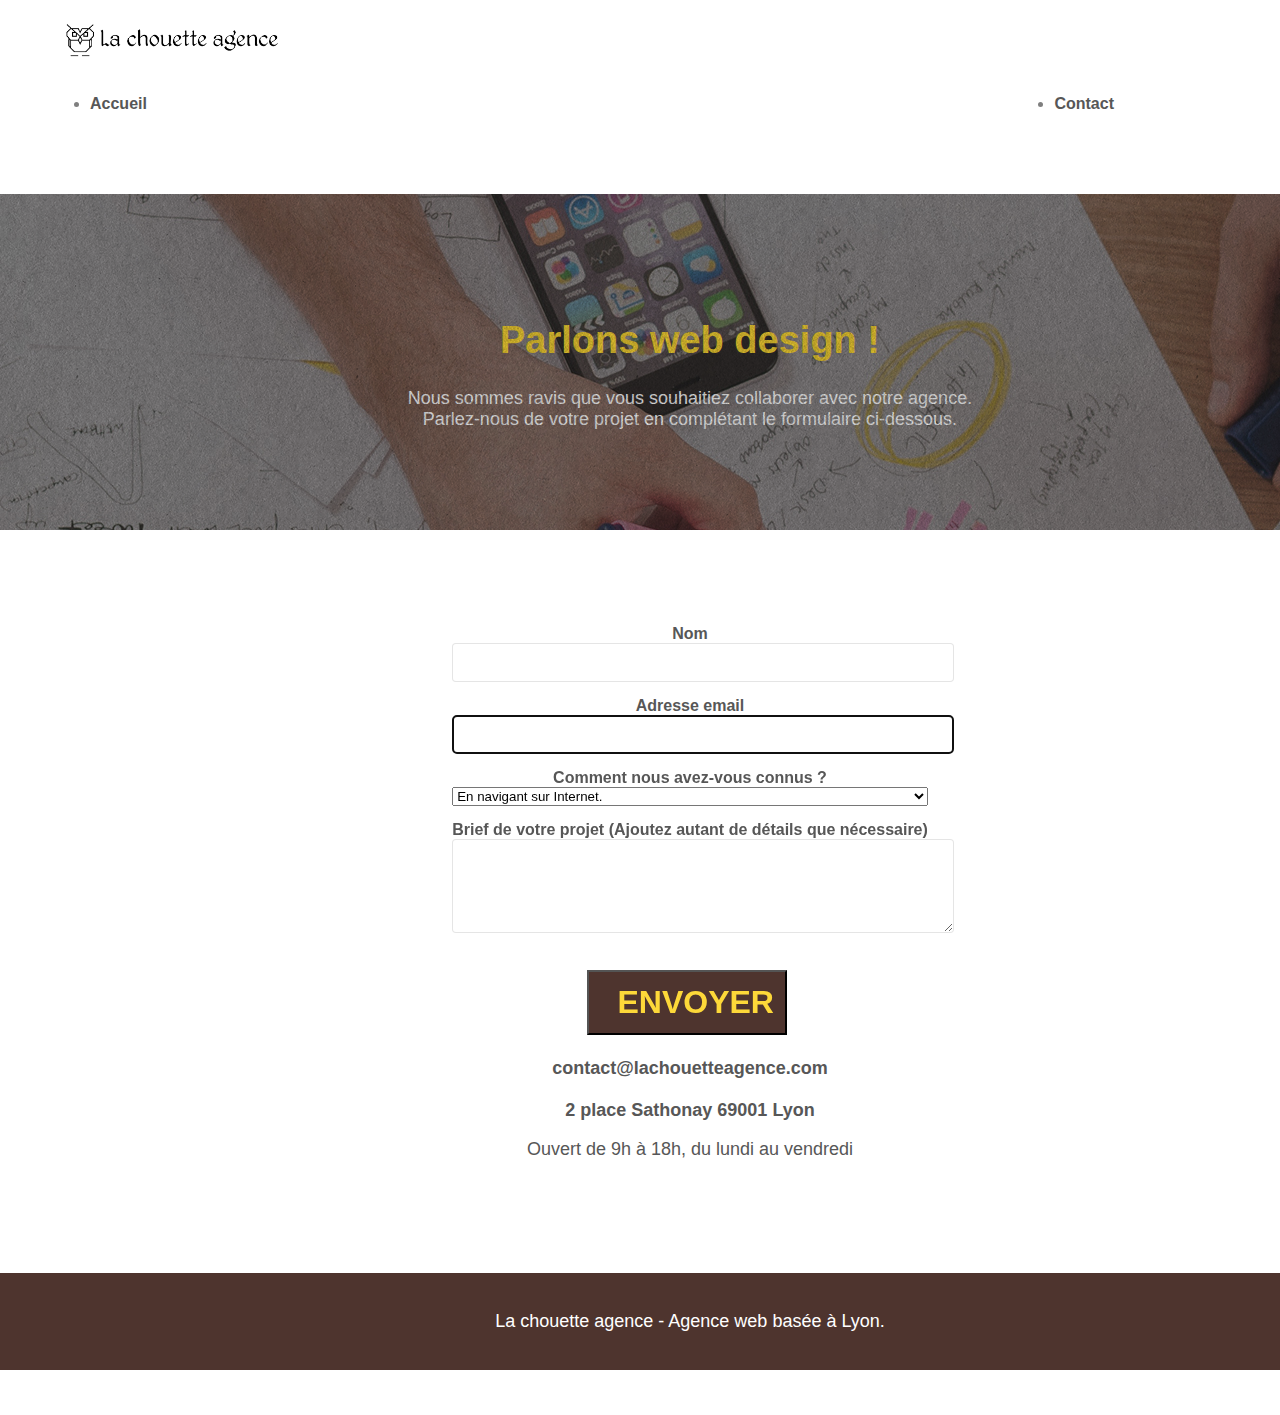
==== page2.html @ 25c3f801 "modif d'une photo chouette pour mon h1, ajusté l'icon menu, revoir la police d'écriture" ====
<!doctype html>
<html lang="fr">

<head>
	<meta charset="utf-8">
	<!-- <meta name="keywords" content=""> delet balise meta description -->
	<meta name="description"
		content="Contactez l'entreprise de webdesign, la chouette agence située à Lyon en remplissant le formulaire ci-dessous.">
	<meta name="viewport" content="width=device-width, initial-scale=1.0, viewport-fit=cover">
	<link rel="shortcut icon" type="image/png" href="favicon.jpg">
	<link rel="shortcut icon" type="image/png" href="favicon.jpg">

	<link rel="stylesheet" type="text/css" href="./css/bootstrap.min.css">
	<link rel="stylesheet" type="text/css" href="style.css">
	<link rel="stylesheet" type="text/css" href="./css/font-awesome.min.css">
	<link rel="stylesheet" type="text/css" href="./css/et-line.min.css">


	<script src="./js/jquery-2.1.0.min.js"></script>
	<script src="./js/bootstrap.min.js"></script>
	<script src="./js/blocs.min.js"></script>
	<script src="./js/jqBootstrapValidation.js"></script>
	<script src="./js/formHandler.js"></script>
	<title>Contactez-nous | Entreprise web design Lyon</title>


	<!-- Analytics -->

	<!-- Analytics END -->
</head>

<body>
	<!-- Principal conteneur -->
	<div class="page-container">

		<!-- bloc-0 -->
		<header class="bloc bgc-white l-bloc " id="bloc-0">
			<div class="container bloc-sm">

				<nav class="navbar row">
					<div class="navbar-header">

						<a class="navbar-brand" href="index.html"><img src="img/la-chouette-agence.png"
								alt="paris web design logo agence web meilleure agence" height="40" /></a>

					</div>
					<div class="collapse navbar-collapse navbar-1 special-dropdown-nav">
						<ul class="site-navigation nav navbar-nav">
							<li>
								<a href="index.html">Accueil</a>
							</li>
							<li>
								<a href="page2.html">Contact </a>
							</li>
						</ul>
					</div>
				</nav>
			</div>
		</header>
		<!-- bloc-0 END -->

		<!-- bloc-6 -->
		<section class="bloc bgc-dark-slate-blue bg-banniere d-bloc bg-t-edge bloc-bg-texture texture-paper b-parallax"
			id="bloc-6">
			<!--change contrast-->
			<article class="container bloc-lg">
				<div class="row">
					<div class="col-sm-12">
						<h1 class="text-center hero-bloc-text tc-white">
							Parlons web design !
						</h1>
						<p class="text-center mg-lg  tight-width-whitespace">
							Nous sommes ravis que vous souhaitiez collaborer avec notre agence.<br>
							Parlez-nous de votre projet en complétant le formulaire ci-dessous.
						</p>
					</div>
				</div>
			</article>
		</section>
		<!-- bloc-6 END -->

		<!-- bloc-7 -->
		<section class="bloc bgc-white l-bloc" id="bloc-7">
			<article class="container bloc-md">

				<div class="row">

					<div class="col-sm-12">

						<div class="col-md-6">
							<!--up formulaire for action -->
							<form method="post" action="includes/form_1.php" id="form_1" novalidate="">
								<div class="form-group">
									<label for="name">Nom</label>
									<input id="name" name="name" class="form-control" type="text">
									<div class="help-block"></div>
								</div>
								<div class="form-group">
									<label for="email">
										Adresse email
									</label>
									<input id="email" name="email" class="form-control" type="email" required=""
										autofocus="" aria-invalid="false">
									<div class="help-block"></div>
								</div>
								<div class="form-group">
									<label for="info"> Comment nous avez-vous connus ?</label>
									<select name="info" id="info">
										<option value="connaissance">Part une connaissance.</option>
										<option value="web" selected="">En navigant sur Internet.</option>
										<option value="réseaux sociaux">En surfant sur les réseaux sociaux.</option>
									</select>

								</div>
								<div class="form-group">
									<label for="message">
										Brief de votre projet (Ajoutez autant de détails que nécessaire)<br>
									</label>
									<textarea id="message" name="message" class="form-control" minlength="10" rows="4"
										cols="50" required="">										</textarea>
									<div class="help-block"></div>
								</div>
								<input class="bloc-button btn btn-lg btn-block cta-hero btn-atomic-tangerine"
									type="submit" value="Envoyer">
							</form>
						</div>
						<!--++access fiche contact"-->
						<div class="col-md-6 contact">
							<p class="lk">
								<a href="mailto:contact@lachouetteagence.com">contact@lachouetteagence.com</a><br><br>
								<a
									href="https://www.google.com/maps/place/2+Place+Sathonay,+69001+Lyon/@45.7695241,4.8279786,17z/data=!3m1!4b1!4m5!3m4!1s0x47f4eb020f3664e9:0x13e3d71752922c1f!8m2!3d45.7695241!4d4.8301673">2
									place Sathonay 69001 Lyon
								</a>
							</p>
							<p class="horaire">Ouvert de 9h à 18h, du lundi au vendredi</p>
						</div>
					</div>
				</div>
			</article>
		</section>
		<!-- bloc-7 END -->

		<!-- ScrollToTop Button -->
		<a class="bloc-button btn btn-d scrollToTop" onclick="scrollToTarget('1')"><span
				class="fa fa-chevron-up"></span></a>
		<!-- ScrollToTop Button END-->


		<!-- Footer - bloc-8 -->
		<footer class="bloc bgc-atomic-tangerine d-bloc" id="bloc-8">
			<div class="container bloc-sm">
				<div class="row">
					<div class="col-sm-12">
						<p class="text-center white">
							La chouette agence - Agence web basée à Lyon.<br>
						</p>
						<div class="row row-no-gutters social">
							<div class="col-sm-3">
								<div class="text-center">
									<a class="social" href="https://twitter.com/?lang=fr"><span class="fa fa-twitter icon-md"></span></a>
								</div>
							</div>
							<div class="col-sm-3">
								<div class="text-center">
									<a class="social" href="https://www.facebook.com/"><span class="fa fa-facebook icon-md"></span></a>
								</div>
							</div>
							<div class="col-sm-3">
								<div class="text-center">
									<a class="social" href="https://dribbble.com/"><span class="fa fa-dribbble icon-md"></span></a>
								</div>
							</div>
							<div class="col-sm-3">
								<div class="text-center">
									<a class="social" href="https://www.instagram.com/?hl=fr"><span
											class="fa fa-instagram icon-md"></span></a>
								</div>
							</div>

						</div>
					</div>
				</div>
			</div>
			<!-- Footer - bloc-8 END -->

		</footer>
		<!-- Footer - bloc-8 END -->

	</div>
	<!-- Principal conteneur END -->


</body>

</html>
---- style.css ----
body {
  margin: 0;
  padding: 0;
  background: #FFF;
  overflow-x: hidden;
  /* font-family: "Helvetica Neue",Helvetica,Arial,sans-serif;
    font-size: 14px;
    line-height: 1.42857143;
    color: #333; */
  -webkit-font-smoothing: antialiased;
  -moz-osx-font-smoothing: grayscale;
}

.chouette1{
  /* filter: grayscale(12%); */
  width: 500px;
  font-family: 'Viaoda Libre', cursive;
  
}
a,
button {
  -webkit-transition: all .3s ease-in-out;
  transition: all .3s ease-in-out;
  outline: none !important;
  text-decoration: none;
}

a:hover {
  text-decoration: none;
  cursor: pointer;
}

#page-loading-blocs-notifaction {
  position: fixed;
  top: 0;
  bottom: 0;
  width: 100%;
  z-index: 100000;
  background: #FFFFFF url("img/pageload-spinner.gif") no-repeat center center;
}

.bloc {
  margin-bottom: 45px;
  width: 100%;
  clear: both;
  background: 50% 50% no-repeat;
  padding: 0 50px;
  background-size: cover;
  position: relative;
}

.bloc .container {
  padding-left: 0;
  padding-right: 0;
}

.bloc-lg {
  padding: 100px 50px;
}

.bloc-md {
  padding: 50px;
  margin: auto;
  text-align: center;
  display: -webkit-box;
  display: -ms-flexbox;
  display: flex;
  -webkit-box-align: center;
      -ms-flex-align: center;
          align-items: center;
  -webkit-box-pack: center;
      -ms-flex-pack: center;
          justify-content: center;
  width: 100%;
}

.bloc-sm {
  padding: 20px 50px;
}

.bg-center,
.bg-l-edge,
.bg-r-edge,
.bg-t-edge,
.bg-b-edge,
.bg-tl-edge,
.bg-bl-edge,
.bg-tr-edge,
.bg-br-edge,
.bg-repeat {
  background-size: auto !important;
}

.bg-repeat {
  background: repeat;
}

.bg-t-edge {
  background: top no-repeat;
}

.bloc-bg-texture::before {
  content: "";
  background-size: 2px 2px;
  position: absolute;
  top: 0;
  bottom: 0;
  left: 0;
  right: 0;
}

.texture-paper::before {
  background: url("img/texture-paper.png");
  background-size: 280px 280px;
}

.b-parallax {
  background-attachment: fixed;
}

.d-bloc {
  color: rgba(255, 255, 255, 0.7);
}

.d-bloc button:hover {
  color: rgba(255, 255, 255, 0.7);
}

.d-bloc .icon-round,
.d-bloc .icon-square,
.d-bloc .icon-rounded,
.d-bloc .icon-semi-rounded-a,
.d-bloc .icon-semi-rounded-b {
  border-color: rgba(255, 255, 255, 0.9);
}

.d-bloc .divider-h span {
  border-color: rgba(255, 255, 255, 0.2);
}

.d-bloc .a-btn,
.d-bloc .navbar a,
.d-bloc .navbar-brand,
.d-bloc a .icon-sm,
.d-bloc a .icon-md,
.d-bloc a .icon-lg,
.d-bloc a .icon-xl,
.d-bloc h1 a,
.d-bloc h2 a,
.d-bloc h3 a,
.d-bloc h4 a,
.d-bloc h5 a,
.d-bloc h6 a,
.d-bloc p a {
  color: rgba(255, 255, 255, 0.6);
}

.d-bloc .a-btn:hover,
.d-bloc .navbar a:hover,
.d-bloc .navbar-brand:hover,
.d-bloc a:hover .icon-sm,
.d-bloc a:hover .icon-md,
.d-bloc a:hover .icon-lg,
.d-bloc a:hover .icon-xl,
.d-bloc h1 a:hover,
.d-bloc h2 a:hover,
.d-bloc h3 a:hover,
.d-bloc h4 a:hover,
.d-bloc h5 a:hover,
.d-bloc h6 a:hover,
.d-bloc p a:hover {
  color: white;
}

.d-bloc .navbar-toggle .icon-bar {
  background: white;
}

.d-bloc .btn-wire,
.d-bloc .btn-wire:hover {
  color: white;
  border-color: white;
}

.d-bloc .panel {
  color: rgba(0, 0, 0, 0.5);
}

.d-bloc .panel button:hover {
  color: rgba(0, 0, 0, 0.7);
}

.d-bloc .panel icon {
  border-color: rgba(0, 0, 0, 0.7);
}

.d-bloc .panel .divider-h span {
  border-color: rgba(0, 0, 0, 0.1);
}

.d-bloc .panel .a-btn {
  color: rgba(0, 0, 0, 0.6);
}

.d-bloc .panel .a-btn:hover {
  color: black;
}

.d-bloc .panel .btn-wire,
.d-bloc .panel .btn-wire:hover {
  color: rgba(0, 0, 0, 0.7);
  border-color: rgba(0, 0, 0, 0.3);
}

.d-bloc .panel,
.l-bloc {
  color: rgba(0, 0, 0, 0.5);
}

.d-bloc .panel button:hover,
.l-bloc button:hover {
  color: rgba(0, 0, 0, 0.7);
}

.l-bloc .icon-round,
.l-bloc .icon-square,
.l-bloc .icon-rounded,
.l-bloc .icon-semi-rounded-a,
.l-bloc .icon-semi-rounded-b {
  border-color: rgba(0, 0, 0, 0.7);
}

.d-bloc .panel .divider-h span,
.l-bloc .divider-h span {
  border-color: rgba(0, 0, 0, 0.1);
}

.d-bloc .panel .a-btn,
.l-bloc .a-btn,
.l-bloc .navbar a,
.l-bloc .navbar-brand,
.l-bloc a .icon-sm,
.l-bloc a .icon-md,
.l-bloc a .icon-lg,
.l-bloc a .icon-xl,
.l-bloc h1 a,
.l-bloc h2 a,
.l-bloc h3 a,
.l-bloc h4 a,
.l-bloc h5 a,
.l-bloc h6 a,
.l-bloc p a {
  color: rgba(0, 0, 0, 0.6);
}

.d-bloc .panel .a-btn:hover,
.l-bloc .a-btn:hover,
.l-bloc .navbar a:hover,
.l-bloc .navbar-brand:hover,
.l-bloc a:hover .icon-sm,
.l-bloc a:hover .icon-md,
.l-bloc a:hover .icon-lg,
.l-bloc a:hover .icon-xl,
.l-bloc h1 a:hover,
.l-bloc h2 a:hover,
.l-bloc h3 a:hover,
.l-bloc h4 a:hover,
.l-bloc h5 a:hover,
.l-bloc h6 a:hover,
.l-bloc p a:hover {
  color: black;
}

.l-bloc .navbar-toggle .icon-bar {
  color: rgba(0, 0, 0, 0.6);
}

.d-bloc .panel .btn-wire,
.d-bloc .panel .btn-wire:hover,
.l-bloc .btn-wire,
.l-bloc .btn-wire:hover {
  color: rgba(0, 0, 0, 0.7);
  border-color: rgba(0, 0, 0, 0.3);
}

.voffset {
  margin-top: 30px;
}

.voffset-lg {
  margin-top: 80px;
}

.row-no-gutters {
  margin-right: 0;
  margin-left: 0;
}

.row.row-no-gutters > [class^="col-"],
.row.row-no-gutters > [class*=" col-"] {
  padding-right: 0;
  padding-left: 0;
}

#bloc-1-hero h1 {
  font-size: 32px;
}

.navbar {
  margin-bottom: 0;
  z-index: 1;
}

.navbar-brand {
  height: auto;
  padding: 3px 15px;
  font-size: 25px;
  font-weight: normal;
  font-weight: 600;
  line-height: 44px;
}

.navbar-brand img {
  max-height: 200px;
  margin: 0 5px 0 0;
  display: inline;
}

.navbar-brand img[src$=svg] {
  min-width: 100px;
}

.nav-center .navbar-brand img {
  margin: 0;
}

.navbar .nav {
  display: -webkit-box;
  display: -ms-flexbox;
  display: flex;
  max-width: 80%;
  float: inherit;
  -webkit-box-pack: justify;
      -ms-flex-pack: justify;
          justify-content: space-between;
  padding-top: 2px;
}

.nav > li {
  float: left;
  margin-top: 4px;
  font-size: 16px;
}

.navbar-nav .open .dropdown-menu > li > a {
  text-align: inherit;
}

.nav > li a:hover,
.nav > li a:focus {
  background: transparent;
}

.navbar-toggle {
  margin: 10px 10px 0 0;
  border: 0px;
  top: -65px;
}

.navbar-toggle:hover {
  background: transparent !important;
}

.navbar-toggle .icon-bar {
  background-color: rgba(0, 0, 0, 0.5);
  width: 26px;
}

.nav-invert .navbar-header,
.nav-invert .navbar-brand {
  float: right;
  position: relative;
  z-index: 2;
}

@media (min-width: 768px) {
  .nav > li .dropdown-menu a,
  .nav > li .dropdown-menu a:hover {
    color: #484848;
  }
  .nav-invert {
    left: 0;
    right: 0;
  }
  .nav-center {
    text-align: center;
  }
  .nav-center .navbar-header {
    width: 100%;
  }
  .nav-center .navbar-header,
  .nav-center .navbar-brand,
  .nav-center .nav > li {
    float: none;
    display: inline-block;
  }
  .nav-center {
    position: relative;
    width: 100%;
    right: 0;
    margin-right: 0px;
    margin-top: 20px;
  }
  .nav-center.mini-nav .navbar-toggle {
    float: none;
    margin: 10px auto 0;
  }
}

.nav > li > .dropdown a {
  background: none !important;
  display: block;
  padding: 14px 15px;
}

nav .caret {
  margin: 0 5px;
}

.dropdown-menu .dropdown-menu {
  top: -8px;
  left: 100%;
}

.dropdown-menu .dropmenu-flow-right {
  top: 100%;
  left: 0;
  margin-left: -1px;
  border-top-left-radius: 0;
  border-top-right-radius: 0;
}

.dropdown-menu .dropdown span {
  border: 4px solid black;
  border-top-color: transparent;
  border-right-color: transparent;
  border-bottom-color: transparent;
  margin: 6px -5px 0 0 !important;
  float: right;
}

.mg-md {
  margin-top: 10px;
  margin-bottom: 20px;
}

.mg-lg {
  margin-top: 10px;
  margin-bottom: 40px;
}

.btn {
  margin: 0 5px 5px 0;
}

.btn.pull-right {
  margin: 0 0 5px 5px;
}

.btn-d,
.btn-d:hover,
.btn-d:focus {
  color: #FFF;
  background: rgba(0, 0, 0, 0.3);
}

button {
  outline: none !important;
}

.btn-rd {
  border-radius: 40px;
}

.btn-clean {
  border: 1px solid rgba(0, 0, 0, 0.08);
  border-bottom-color: rgba(0, 0, 0, 0.1);
  text-shadow: 0 1px 0 rgba(0, 0, 1, 0.1);
  -webkit-box-shadow: 0 1px 3px rgba(0, 0, 1, 0.25), inset 0 1px 0 0 rgba(255, 255, 255, 0.15);
          box-shadow: 0 1px 3px rgba(0, 0, 1, 0.25), inset 0 1px 0 0 rgba(255, 255, 255, 0.15);
}

.icon-md {
  font-size: 30px !important;
}

.icon-lg {
  font-size: 60px !important;
}

.sm-shadow {
  text-shadow: 0 1px 2px rgba(0, 0, 0, 0.3);
}

.panel-sq,
.panel-sq .panel-heading,
.panel-sq .panel-footer {
  border-radius: 0;
}

.panel-rd {
  border-radius: 30px;
}

.panel-rd .panel-heading {
  border-radius: 29px 29px 0 0;
}

.panel-rd .panel-footer {
  border-radius: 0 0 29px 29px;
}

.form-control {
  display: block;
  width: 100%;
  height: 25px;
  padding: 6px 12px;
  font-size: 14px;
  line-height: 1.42857143;
  color: #555;
  background-color: #fff;
  background-image: none;
  border: 1px solid #ccc;
  border-radius: 4px;
  border-color: rgba(0, 0, 0, 0.1);
  -webkit-box-shadow: none;
          box-shadow: none;
}

#message {
  height: auto;
}

.scrollToTop {
  width: 40px;
  height: 40px;
  position: fixed;
  bottom: 20px;
  right: 20px;
  opacity: 0;
  z-index: 500;
  -webkit-transition: all .3s ease-in-out;
  transition: all .3s ease-in-out;
}

.scrollToTop span {
  margin-top: 6px;
}

.showScrollTop {
  font-size: 14px;
  opacity: 1;
}

a[data-lightbox] {
  position: relative;
  display: block;
  text-align: center;
}

a[data-lightbox]:hover::before {
  content: "+";
  font-family: "HelveticaNeue-Light", "Helvetica Neue Light", "Helvetica Neue", Helvetica, Arial;
  font-size: 32px;
  width: 50px;
  height: 50px;
  margin-left: -25px;
  border-radius: 50%;
  background: rgba(0, 0, 0, 0.6);
  color: #FFF;
  font-weight: 100;
  z-index: 1;
  position: absolute;
  top: 50%;
  transform: translateY(-50%);
  -webkit-transform: translateY(-50%);
}

a[data-lightbox]:hover img {
  opacity: 0.6;
  -webkit-animation-fill-mode: none;
  animation-fill-mode: none;
}

#lightbox-modal {
  display: -webkit-box;
  display: -ms-flexbox;
  display: flex;
  -webkit-box-align: center;
      -ms-flex-align: center;
          align-items: center;
}

#lightbox-modal .modal-dialog {
  width: 90%;
  max-width: 900px;
  margin: 0 auto 0;
}

#lightbox-modal .modal-dialog img {
  max-height: 90vh;
  margin: 0 auto;
}

.lightbox-caption {
  padding: 20px;
  color: #FFF;
  background: rgba(0, 0, 0, 0.5);
  position: absolute;
  left: 15px;
  right: 15px;
  bottom: 5px;
}

.close-lightbox {
  color: #FFF;
  font-size: 30px;
  position: absolute;
  top: 20px;
  right: 20px;
  z-index: 20;
  background: rgba(0, 0, 0, 0.5);
  border: none;
  line-height: 30px;
  padding: 0 9px 5px;
  opacity: 0.3;
}

.close-lightbox:hover,
.next-lightbox:hover,
.prev-lightbox:hover {
  opacity: 1.0;
  color: #FFF;
}

.next-lightbox,
.prev-lightbox {
  font-size: 20px;
  color: rgba(255, 255, 255, 0.9);
  background: rgba(0, 0, 0, 0.5);
  -webkit-transition: all .2s ease-in-out;
  transition: all .2s ease-in-out;
  position: absolute;
  top: 45%;
  z-index: 1;
  opacity: 0.4;
}

.next-lightbox {
  padding: 6px 8px 1px 13px;
  right: 25px;
}

.prev-lightbox {
  padding: 6px 13px 1px 10px;
  left: 25px;
}

.snapshot-lb .modal-body {
  padding-bottom: 45px;
}

.snapshot-lb .lightbox-caption {
  padding: 0;
  color: rgba(0, 0, 0, 0.5);
  background: none;
}

h1,
h2,
h3,
h4,
h5,
h6,
p,
label,
.btn,
a {
  font-family: "helvetica";
  font-weight: 600;
  color: #575757 !important;
}

.text-center {
  text-align: center;
}

.hero-bloc-text {
  font-size: 38px;
}

blockquote {
  font-size: 20px;
  color: #575757;
  font-style: italic;
  margin: 30px auto 3px auto;
}

.hero-bloc-text-sub {
  font-size: 36px;
}

.statement-bloc-text {
  line-height: 26px;
  font-style: italic;
  font-size: 20px;
  text-align: center;
  font-weight: lighter;
  max-width: 520px;
  margin: auto auto auto auto;
}

p {
  font-size: 18px;
  font-weight: 400;
}

.tight-width-whitespace {
  max-width: 600px;
  margin: auto auto auto auto;
  color: #FFF !important;
}

.h1 {
  font-size: 20px;
  font-family: "Open Sans";
}

.cta-hero {
  margin-top: 22px;
  color: #FFFFFF !important;
  text-transform: uppercase;
  padding: 12px 28px 12px 28px;
  font-size: 16px;
  font-weight: 700;
}

.social {
  max-width: 400px;
  margin: auto;
}

h2 {
  font-size: 22px;
  line-height: 1.4em;
}

h3 {
  font-size: 15px;
  text-transform: uppercase;
  font-weight: 700;
  color: #333333 !important;
}

.med-width-whitespace {
  max-width: 800px;
  margin: auto auto auto auto;
  -webkit-box-shadow: 0px 0px 0px #000000;
          box-shadow: 0px 0px 0px #000000;
}

h1 {
  color: #333333 !important;
}

h4 {
  color: #333333 !important;
}

.icons {
  margin-bottom: 14px;
  margin-top: 24px;
}

.white {
  color: #FFFFFF !important;
}

.portfolio-thumb {
  margin-bottom: 24px;
}

.portfolio-row {
  margin-bottom: 44px;
  margin-top: 50px;
}

.avatar {
  -webkit-box-shadow: 0px 4px 9px rgba(0, 0, 0, 0.3);
          box-shadow: 0px 4px 9px rgba(0, 0, 0, 0.3);
}

.black-background {
  background-color: rgba(165, 147, 99, 0.7);
  padding: 40px 40px 40px 40px;
}

.bold-link {
  font-weight: 900;
  text-decoration: underline !important;
}

.bgc-white {
  background-color: #FFFFFF;
}

.bgc-dark-slate-blue {
  background-color: #364577;
}

.bgc-atomic-tangerine {
  background-color: #4E342E;
}

.tc-white {
  color: #FDD835 !important;
}

.btn-atomic-tangerine {
  width: 200px;
  margin-top: 22px;
  background: #4E342E !important;
  color: #FDD839 !important;
  font-size: 2rem;
  cursor: pointer;
}

.btn-atomic-tangerine:hover {
  background: #4E342E !important;
  color: #FDD839 !important;
  opacity: 0.5;
}

.ltc-white {
  color: #FFFFFF !important;
}

.ltc-white:hover {
  color: #cccccc !important;
}

.ltc-atomic-tangerine {
  color: #F3976C !important;
}

.ltc-atomic-tangerine:hover {
  color: #c27956 !important;
}

.icon-dark-slate-blue {
  color: #364577 !important;
  border-color: #364577 !important;
}

.bg-dots-bg {
  background-image: url("img/dots-bg.png");
}

.bg-lines-h2-bg {
  background-image: url("img/lines-h2-bg.png");
}

.bg-banniere {
  background-image: url("img/la-chouette-agence-banniere.jpg");
}

.bg-presentation {
  background-image: url("img/image-de-presentation.bmp");
}

.form-group {
  margin-bottom: 15px;
  display: -webkit-box;
  display: -ms-flexbox;
  display: flex;
  -webkit-box-orient: vertical;
  -webkit-box-direction: normal;
      -ms-flex-direction: column;
          flex-direction: column;
}

@media (max-width: 1024px) {
  .bloc {
    padding-left: 20px;
    padding-right: 20px;
  }
  .bloc.full-width-bloc,
  .bloc-tile-2.full-width-bloc .container,
  .bloc-tile-3.full-width-bloc .container,
  .bloc-tile-4.full-width-bloc .container {
    padding-left: 0;
    padding-right: 0;
  }
}

@media (max-width: 992px) and (min-width: 768px) {
  .navbar .nav {
    max-width: 80%;
  }
  .nav-center.navbar .nav {
    max-width: 100%;
  }
}

@media only screen and (min-width: 768px) and (max-width: 1024px) and (orientation: landscape) {
  .b-parallax {
    background-attachment: scroll;
  }
}

@media only screen and (min-width: 1024px) and (max-width: 1366px) and (-webkit-min-device-pixel-ratio: 1.5) {
  .b-parallax {
    background-attachment: scroll;
  }
}

@media (max-width: 991px) {
  .container {
    width: 100%;
  }
  .b-parallax {
    background-attachment: scroll;
  }
  .page-container,
  #hero-bloc {
    overflow-x: hidden;
    position: relative;
  }
  .bloc {
    padding-left: 0px;
    padding-right: 0px;
  }
  .bloc-group,
  .bloc-group .bloc {
    display: block;
    width: 100%;
  }
  .bloc-fill-screen .fill-bloc-top-edge,
  .bloc-fill-screen .fill-bloc-bottom-edge {
    padding: 0 20px;
    padding-left: 0px;
    padding-right: 0px;
  }
}

@media (max-width: 767px) {
  .page-container {
    overflow-x: hidden;
    position: relative;
  }
  h1,
  h2,
  h3,
  h4,
  h5,
  h6,
  p,
  #disqus_thread {
    padding-left: 10px !important;
    padding-right: 10px !important;
  }
  .bloc-mob-center-text {
    text-align: center;
  }
  .b-parallax {
    background-attachment: scroll;
  }
  .navbar.row {
    margin-left: 0;
    margin-right: 0;
  }
  .nav1{
    display: flex;
    justify-content: space-around;
    
  }
  .col-lg-1, .col-lg-10, .col-lg-11, .col-lg-12, .col-lg-2, .col-lg-3, .col-lg-4, .col-lg-5, .col-lg-6, .col-lg-7, .col-lg-8, .col-lg-9, .col-md-1, .col-md-10, .col-md-11, .col-md-12, .col-md-2, .col-md-3, .col-md-4, .col-md-5, .col-md-6, .col-md-7, .col-md-8, .col-md-9, .col-sm-1, .col-sm-10, .col-sm-11, .col-sm-12, .col-sm-2, .col-sm-3, .col-sm-4, .col-sm-5, .col-sm-6, .col-sm-7, .col-sm-8, .col-sm-9, .col-xs-1, .col-xs-10, .col-xs-11, .col-xs-12, .col-xs-2, .col-xs-3, .col-xs-4, .col-xs-5, .col-xs-6, .col-xs-7, .col-xs-8, .col-xs-9 {
    position: relative;
    min-height: 1px;
    padding-right: 15px;
    padding-left: 15px;
  }
  .d-bloc .panel, .l-bloc {
    color: rgba(0, 0, 0, 0.5);
  }
  .nav > li:hover {
    background: rgba(0, 0, 0, 0.08);
  }
  .dropdown .dropdown a .caret {
    float: none;
    margin: 5px 0 0 10px !important;
    border: 4px solid black;
    border-bottom-color: transparent;
    border-right-color: transparent;
    border-left-color: transparent;
  }
  #hero-bloc .navbar .nav {
    background: rgba(0, 0, 0, 0.8);
  }
  #hero-bloc .navbar .nav a {
    color: rgba(255, 255, 255, 0.6);
  }
  .hero {
    padding: 50px 0;
  }
  .hero-nav {
    left: -1px;
    right: -1px;
  }
  .navbar-brand img {
    max-height: 40px;
    width: auto;
  }
  .bloc {
    padding-left: 0;
    padding-right: 0;
  }
  .bloc-xxl,
  .bloc-xl,
  .bloc-lg {
    padding: 40px 0;
  }
  .bloc-sm,
  .bloc-md {
    padding-left: 0;
    padding-right: 0;
  }
  .bloc-tile-2 .container,
  .bloc-tile-3 .container,
  .bloc-tile-4 .container,
  .bloc-fill-screen .fill-bloc-top-edge,
  .bloc-fill-screen .fill-bloc-bottom-edge {
    padding-left: 0;
    padding-right: 0;
  }
  .a-block {
    padding: 0 10px;
  }
  .btn-dwn {
    display: none;
  }
  .voffset {
    margin-top: 5px;
  }
  .voffset-md {
    margin-top: 20px;
  }
  .voffset-lg {
    margin-top: 30px;
  }
  form {
    padding: 5px;
  }
  .close-lightbox {
    display: inline-block;
  }
  .blocsapp-device-iphone5 {
    background-size: 216px 425px;
    padding-top: 60px;
    width: 216px;
    height: 425px;
  }
  .blocsapp-device-iphone5 img {
    width: 180px;
    height: 320px;
  }
  #bloc-4-portfolio img {
    margin: auto;
  }
  .bloc-sm, .bloc-md {
    padding-left: 0;
    padding-right: 0;
  }
  .social {
    display: -webkit-box;
    display: -ms-flexbox;
    display: flex;
    -webkit-box-pack: center;
        -ms-flex-pack: center;
            justify-content: center;
    width: 80px;
  }
}

@media (max-width: 400px) {
  .bloc {
    padding-left: 0;
    padding-right: 0;
  }
  .text-center {
    font-size: 13px;
  }
}

@media (max-width: 400px) and (max-width: 545px) {
  blockquote {
    font-size: 18px;
  }
}
/*# sourceMappingURL=style.css.map */
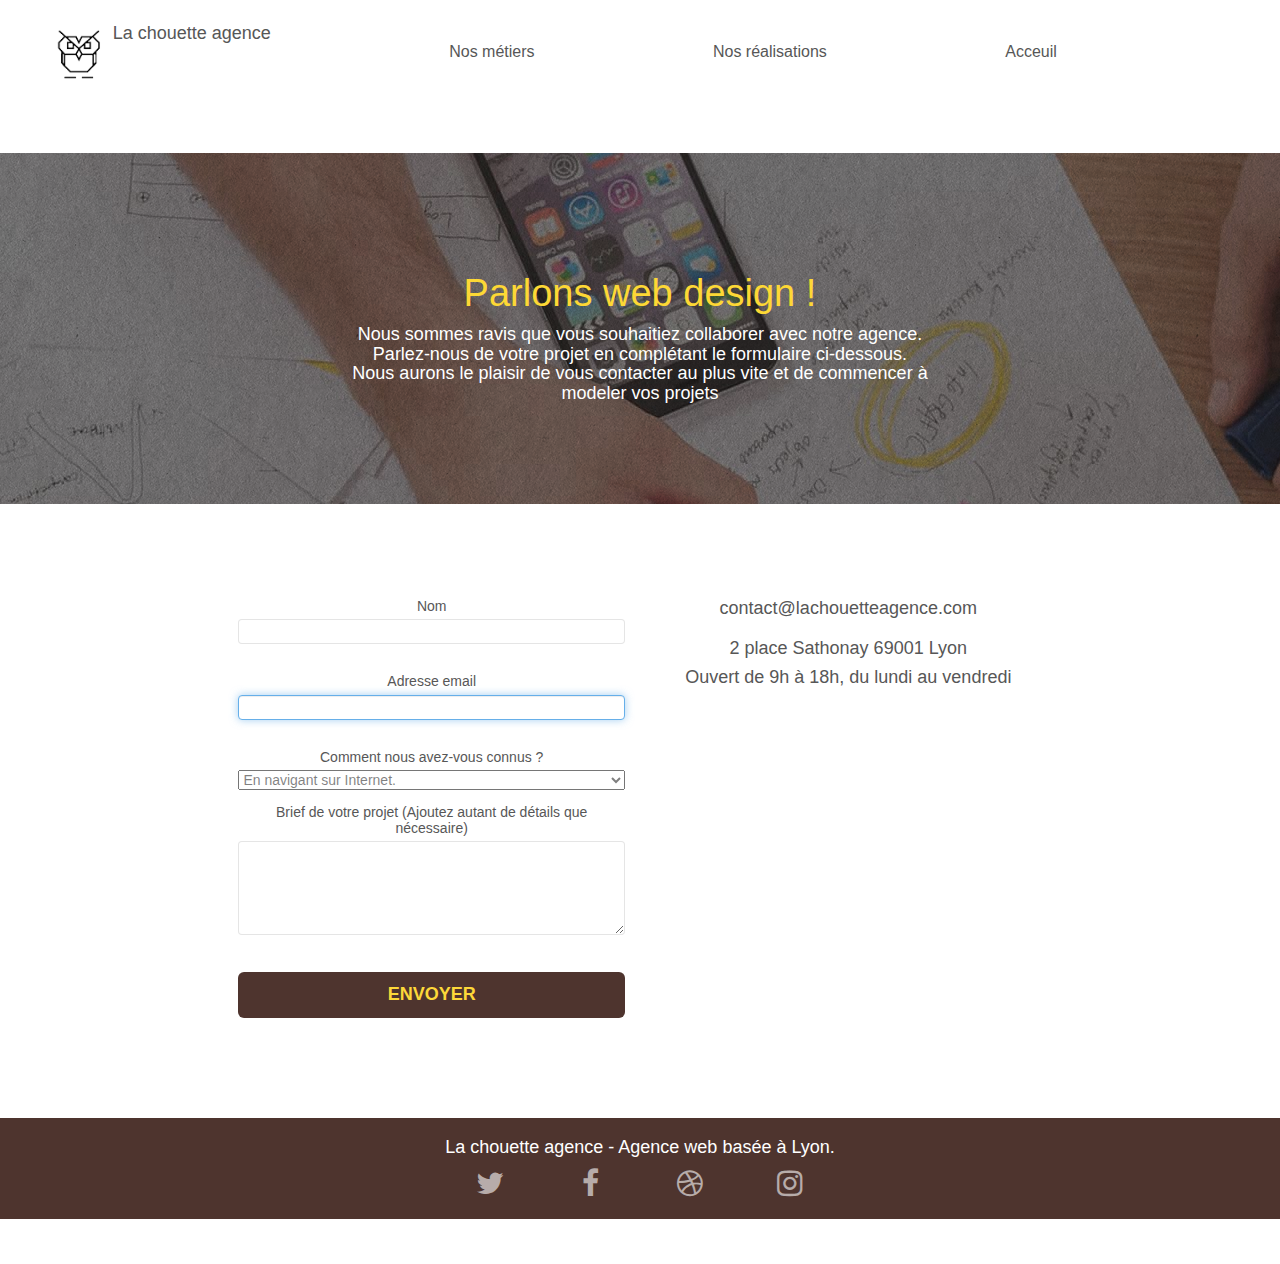
==== commit 1d047578: "compression de mes images; renommé les alts; utilisation de aria pour les icons; renommé mes liens e" ====
--- a/page2.html
+++ b/page2.html
@@ -8,12 +8,14 @@
 		content="Contactez l'entreprise de webdesign, la chouette agence située à Lyon en remplissant le formulaire ci-dessous.">
 	<meta name="viewport" content="width=device-width, initial-scale=1.0, viewport-fit=cover">
 	<link rel="shortcut icon" type="image/png" href="favicon.jpg">
-	<link rel="shortcut icon" type="image/png" href="favicon.jpg">
-
-	<link rel="stylesheet" type="text/css" href="./css/bootstrap.min.css">
+	<link rel="stylesheet" type="text/css" href="./css/bootstrap.css">
 	<link rel="stylesheet" type="text/css" href="style.css">
-	<link rel="stylesheet" type="text/css" href="./css/font-awesome.min.css">
-	<link rel="stylesheet" type="text/css" href="./css/et-line.min.css">
+
+	<link rel="stylesheet" type="text/css" href="./css/font-awesome.css">
+	<link rel="stylesheet" type="text/css" href="./css/et-line.css">
+	<link rel="preconnect" href="https://fonts.googleapis.com">
+	<link rel="preconnect" href="https://fonts.gstatic.com" crossorigin>
+	<link href="https://fonts.googleapis.com/css2?family=Viaoda+Libre&display=swap" rel="stylesheet">
 
 
 	<script src="./js/jquery-2.1.0.min.js"></script>
@@ -40,17 +42,29 @@
 				<nav class="navbar row">
 					<div class="navbar-header">
 
-						<a class="navbar-brand" href="index.html"><img src="img/la-chouette-agence.png"
-								alt="paris web design logo agence web meilleure agence" height="40" /></a>
-
+						<a class="chouette1 navbar-brand" href="index.html" title="La page d'acceuil"><img
+								src="img/logo_lachouette.png " alt="Bannière de la chouette agence situé à Lyon"
+								height="60" />
+							<p>La chouette agence</p>
+						</a>
+
+						<button id="nav-toggle" type="button" class="ui-navbar-toggle navbar-toggle"
+							data-toggle="collapse" data-target=".navbar-1">
+							<span class="sr-only">Toggle navigation</span><span class="icon-bar"></span><span
+								class="icon-bar"></span><span class="icon-bar"></span>
+						</button>
+						
 					</div>
 					<div class="collapse navbar-collapse navbar-1 special-dropdown-nav">
 						<ul class="site-navigation nav navbar-nav">
 							<li>
-								<a href="index.html">Accueil</a>
+								<a href="index.html#bloc-2-services" title="Nos métiers">Nos métiers</a>
 							</li>
 							<li>
-								<a href="page2.html">Contact </a>
+								<a href="index.html#bloc-4-portfolio" title="Nos réalisations">Nos réalisations</a>
+							</li>
+							<li>
+								<a href="index.html" title="La page de contact">Acceuil</a>
 							</li>
 						</ul>
 					</div>
@@ -71,7 +85,8 @@
 						</h1>
 						<p class="text-center mg-lg  tight-width-whitespace">
 							Nous sommes ravis que vous souhaitiez collaborer avec notre agence.<br>
-							Parlez-nous de votre projet en complétant le formulaire ci-dessous.
+							Parlez-nous de votre projet en complétant le formulaire ci-dessous. <br>Nous aurons le
+							plaisir de vous contacter au plus vite et de commencer à modeler vos projets
 						</p>
 					</div>
 				</div>
@@ -158,17 +173,20 @@
 						<div class="row row-no-gutters social">
 							<div class="col-sm-3">
 								<div class="text-center">
-									<a class="social" href="https://twitter.com/?lang=fr"><span class="fa fa-twitter icon-md"></span></a>
-								</div>
-							</div>
-							<div class="col-sm-3">
-								<div class="text-center">
-									<a class="social" href="https://www.facebook.com/"><span class="fa fa-facebook icon-md"></span></a>
-								</div>
-							</div>
-							<div class="col-sm-3">
-								<div class="text-center">
-									<a class="social" href="https://dribbble.com/"><span class="fa fa-dribbble icon-md"></span></a>
+									<a class="social" href="https://twitter.com/?lang=fr"><span
+											class="fa fa-twitter icon-md"></span></a>
+								</div>
+							</div>
+							<div class="col-sm-3">
+								<div class="text-center">
+									<a class="social" href="https://www.facebook.com/"><span
+											class="fa fa-facebook icon-md"></span></a>
+								</div>
+							</div>
+							<div class="col-sm-3">
+								<div class="text-center">
+									<a class="social" href="https://dribbble.com/"><span
+											class="fa fa-dribbble icon-md"></span></a>
 								</div>
 							</div>
 							<div class="col-sm-3">
--- a/style.css
+++ b/style.css
@@ -10,12 +10,13 @@
   -webkit-font-smoothing: antialiased;
   -moz-osx-font-smoothing: grayscale;
 }
-
+.img_font{
+  background-image: url(img/image-de-presentation.jpg);
+}
 .chouette1{
   /* filter: grayscale(12%); */
-  width: 500px;
   font-family: 'Viaoda Libre', cursive;
-  
+  display: flex;
 }
 a,
 button {
@@ -364,7 +365,7 @@
 .navbar-toggle {
   margin: 10px 10px 0 0;
   border: 0px;
-  top: -65px;
+  top: 0px;
 }
 
 .navbar-toggle:hover {
@@ -687,7 +688,8 @@
 .btn,
 a {
   font-family: "helvetica";
-  font-weight: 600;
+  font-weight: 500;
+  line-height: 1.1;
   color: #575757 !important;
 }
 
@@ -827,11 +829,11 @@
 }
 
 .btn-atomic-tangerine {
-  width: 200px;
+  width: 275px;
   margin-top: 22px;
   background: #4E342E !important;
   color: #FDD839 !important;
-  font-size: 2rem;
+  font-size: 1.8rem;
   cursor: pointer;
 }
 
@@ -1076,6 +1078,10 @@
   }
   #bloc-4-portfolio img {
     margin: auto;
+    margin: auto;
+    display: block;
+    max-width: 55%;
+    height: auto;
   }
   .bloc-sm, .bloc-md {
     padding-left: 0;
--- a/css/et-line.css
+++ b/css/et-line.css
@@ -0,0 +1,519 @@
+@font-face {
+    font-family: et-line;
+    src: url(../fonts/et-line.eot);
+    src: url(../fonts/et-line.eot?#iefix) format('embedded-opentype'), url(../fonts/et-line.woff) format('woff'), url(../fonts/et-line.ttf) format('truetype'), url(../fonts/et-line.svg#et-line) format('svg');
+    font-weight: 400;
+    font-style: normal
+}
+
+.et-icon-adjustments,
+.et-icon-alarmclock,
+.et-icon-anchor,
+.et-icon-aperture,
+.et-icon-attachment,
+.et-icon-bargraph,
+.et-icon-basket,
+.et-icon-beaker,
+.et-icon-bike,
+.et-icon-book-open,
+.et-icon-briefcase,
+.et-icon-browser,
+.et-icon-calendar,
+.et-icon-camera,
+.et-icon-caution,
+.et-icon-chat,
+.et-icon-circle-compass,
+.et-icon-clipboard,
+.et-icon-clock,
+.et-icon-cloud,
+.et-icon-compass,
+.et-icon-desktop,
+.et-icon-dial,
+.et-icon-document,
+.et-icon-documents,
+.et-icon-download,
+.et-icon-dribbble,
+.et-icon-edit,
+.et-icon-envelope,
+.et-icon-expand,
+.et-icon-facebook,
+.et-icon-flag,
+.et-icon-focus,
+.et-icon-gears,
+.et-icon-genius,
+.et-icon-gift,
+.et-icon-global,
+.et-icon-globe,
+.et-icon-googleplus,
+.et-icon-grid,
+.et-icon-happy,
+.et-icon-hazardous,
+.et-icon-heart,
+.et-icon-hotairballoon,
+.et-icon-hourglass,
+.et-icon-key,
+.et-icon-laptop,
+.et-icon-layers,
+.et-icon-lifesaver,
+.et-icon-lightbulb,
+.et-icon-linegraph,
+.et-icon-linkedin,
+.et-icon-lock,
+.et-icon-magnifying-glass,
+.et-icon-map,
+.et-icon-map-pin,
+.et-icon-megaphone,
+.et-icon-mic,
+.et-icon-mobile,
+.et-icon-newspaper,
+.et-icon-notebook,
+.et-icon-paintbrush,
+.et-icon-paperclip,
+.et-icon-pencil,
+.et-icon-phone,
+.et-icon-picture,
+.et-icon-pictures,
+.et-icon-piechart,
+.et-icon-presentation,
+.et-icon-pricetags,
+.et-icon-printer,
+.et-icon-profile-female,
+.et-icon-profile-male,
+.et-icon-puzzle,
+.et-icon-quote,
+.et-icon-recycle,
+.et-icon-refresh,
+.et-icon-ribbon,
+.et-icon-rss,
+.et-icon-sad,
+.et-icon-scissors,
+.et-icon-scope,
+.et-icon-search,
+.et-icon-shield,
+.et-icon-speedometer,
+.et-icon-strategy,
+.et-icon-streetsign,
+.et-icon-tablet,
+.et-icon-target,
+.et-icon-telescope,
+.et-icon-toolbox,
+.et-icon-tools,
+.et-icon-tools-2,
+.et-icon-trophy,
+.et-icon-tumblr,
+.et-icon-twitter,
+.et-icon-upload,
+.et-icon-video,
+.et-icon-wallet,
+.et-icon-wine {
+    font-family: et-line;
+    speak: none;
+    font-style: normal;
+    font-weight: 400;
+    font-variant: normal;
+    text-transform: none;
+    line-height: 1;
+    -webkit-font-smoothing: antialiased;
+    -moz-osx-font-smoothing: grayscale;
+    display: inline-block
+}
+
+.et-icon-mobile:before {
+    content: "\e000"
+}
+
+.et-icon-laptop:before {
+    content: "\e001"
+}
+
+.et-icon-desktop:before {
+    content: "\e002"
+}
+
+.et-icon-tablet:before {
+    content: "\e003"
+}
+
+.et-icon-phone:before {
+    content: "\e004"
+}
+
+.et-icon-document:before {
+    content: "\e005"
+}
+
+.et-icon-documents:before {
+    content: "\e006"
+}
+
+.et-icon-search:before {
+    content: "\e007"
+}
+
+.et-icon-clipboard:before {
+    content: "\e008"
+}
+
+.et-icon-newspaper:before {
+    content: "\e009"
+}
+
+.et-icon-notebook:before {
+    content: "\e00a"
+}
+
+.et-icon-book-open:before {
+    content: "\e00b"
+}
+
+.et-icon-browser:before {
+    content: "\e00c"
+}
+
+.et-icon-calendar:before {
+    content: "\e00d"
+}
+
+.et-icon-presentation:before {
+    content: "\e00e"
+}
+
+.et-icon-picture:before {
+    content: "\e00f"
+}
+
+.et-icon-pictures:before {
+    content: "\e010"
+}
+
+.et-icon-video:before {
+    content: "\e011"
+}
+
+.et-icon-camera:before {
+    content: "\e012"
+}
+
+.et-icon-printer:before {
+    content: "\e013"
+}
+
+.et-icon-toolbox:before {
+    content: "\e014"
+}
+
+.et-icon-briefcase:before {
+    content: "\e015"
+}
+
+.et-icon-wallet:before {
+    content: "\e016"
+}
+
+.et-icon-gift:before {
+    content: "\e017"
+}
+
+.et-icon-bargraph:before {
+    content: "\e018"
+}
+
+.et-icon-grid:before {
+    content: "\e019"
+}
+
+.et-icon-expand:before {
+    content: "\e01a"
+}
+
+.et-icon-focus:before {
+    content: "\e01b"
+}
+
+.et-icon-edit:before {
+    content: "\e01c"
+}
+
+.et-icon-adjustments:before {
+    content: "\e01d"
+}
+
+.et-icon-ribbon:before {
+    content: "\e01e"
+}
+
+.et-icon-hourglass:before {
+    content: "\e01f"
+}
+
+.et-icon-lock:before {
+    content: "\e020"
+}
+
+.et-icon-megaphone:before {
+    content: "\e021"
+}
+
+.et-icon-shield:before {
+    content: "\e022"
+}
+
+.et-icon-trophy:before {
+    content: "\e023"
+}
+
+.et-icon-flag:before {
+    content: "\e024"
+}
+
+.et-icon-map:before {
+    content: "\e025"
+}
+
+.et-icon-puzzle:before {
+    content: "\e026"
+}
+
+.et-icon-basket:before {
+    content: "\e027"
+}
+
+.et-icon-envelope:before {
+    content: "\e028"
+}
+
+.et-icon-streetsign:before {
+    content: "\e029"
+}
+
+.et-icon-telescope:before {
+    content: "\e02a"
+}
+
+.et-icon-gears:before {
+    content: "\e02b"
+}
+
+.et-icon-key:before {
+    content: "\e02c"
+}
+
+.et-icon-paperclip:before {
+    content: "\e02d"
+}
+
+.et-icon-attachment:before {
+    content: "\e02e"
+}
+
+.et-icon-pricetags:before {
+    content: "\e02f"
+}
+
+.et-icon-lightbulb:before {
+    content: "\e030"
+}
+
+.et-icon-layers:before {
+    content: "\e031"
+}
+
+.et-icon-pencil:before {
+    content: "\e032"
+}
+
+.et-icon-tools:before {
+    content: "\e033"
+}
+
+.et-icon-tools-2:before {
+    content: "\e034"
+}
+
+.et-icon-scissors:before {
+    content: "\e035"
+}
+
+.et-icon-paintbrush:before {
+    content: "\e036"
+}
+
+.et-icon-magnifying-glass:before {
+    content: "\e037"
+}
+
+.et-icon-circle-compass:before {
+    content: "\e038"
+}
+
+.et-icon-linegraph:before {
+    content: "\e039"
+}
+
+.et-icon-mic:before {
+    content: "\e03a"
+}
+
+.et-icon-strategy:before {
+    content: "\e03b"
+}
+
+.et-icon-beaker:before {
+    content: "\e03c"
+}
+
+.et-icon-caution:before {
+    content: "\e03d"
+}
+
+.et-icon-recycle:before {
+    content: "\e03e"
+}
+
+.et-icon-anchor:before {
+    content: "\e03f"
+}
+
+.et-icon-profile-male:before {
+    content: "\e040"
+}
+
+.et-icon-profile-female:before {
+    content: "\e041"
+}
+
+.et-icon-bike:before {
+    content: "\e042"
+}
+
+.et-icon-wine:before {
+    content: "\e043"
+}
+
+.et-icon-hotairballoon:before {
+    content: "\e044"
+}
+
+.et-icon-globe:before {
+    content: "\e045"
+}
+
+.et-icon-genius:before {
+    content: "\e046"
+}
+
+.et-icon-map-pin:before {
+    content: "\e047"
+}
+
+.et-icon-dial:before {
+    content: "\e048"
+}
+
+.et-icon-chat:before {
+    content: "\e049"
+}
+
+.et-icon-heart:before {
+    content: "\e04a"
+}
+
+.et-icon-cloud:before {
+    content: "\e04b"
+}
+
+.et-icon-upload:before {
+    content: "\e04c"
+}
+
+.et-icon-download:before {
+    content: "\e04d"
+}
+
+.et-icon-target:before {
+    content: "\e04e"
+}
+
+.et-icon-hazardous:before {
+    content: "\e04f"
+}
+
+.et-icon-piechart:before {
+    content: "\e050"
+}
+
+.et-icon-speedometer:before {
+    content: "\e051"
+}
+
+.et-icon-global:before {
+    content: "\e052"
+}
+
+.et-icon-compass:before {
+    content: "\e053"
+}
+
+.et-icon-lifesaver:before {
+    content: "\e054"
+}
+
+.et-icon-clock:before {
+    content: "\e055"
+}
+
+.et-icon-aperture:before {
+    content: "\e056"
+}
+
+.et-icon-quote:before {
+    content: "\e057"
+}
+
+.et-icon-scope:before {
+    content: "\e058"
+}
+
+.et-icon-alarmclock:before {
+    content: "\e059"
+}
+
+.et-icon-refresh:before {
+    content: "\e05a"
+}
+
+.et-icon-happy:before {
+    content: "\e05b"
+}
+
+.et-icon-sad:before {
+    content: "\e05c"
+}
+
+.et-icon-facebook:before {
+    content: "\e05d"
+}
+
+.et-icon-twitter:before {
+    content: "\e05e"
+}
+
+.et-icon-googleplus:before {
+    content: "\e05f"
+}
+
+.et-icon-rss:before {
+    content: "\e060"
+}
+
+.et-icon-tumblr:before {
+    content: "\e061"
+}
+
+.et-icon-linkedin:before {
+    content: "\e062"
+}
+
+.et-icon-dribbble:before {
+    content: "\e063"
+}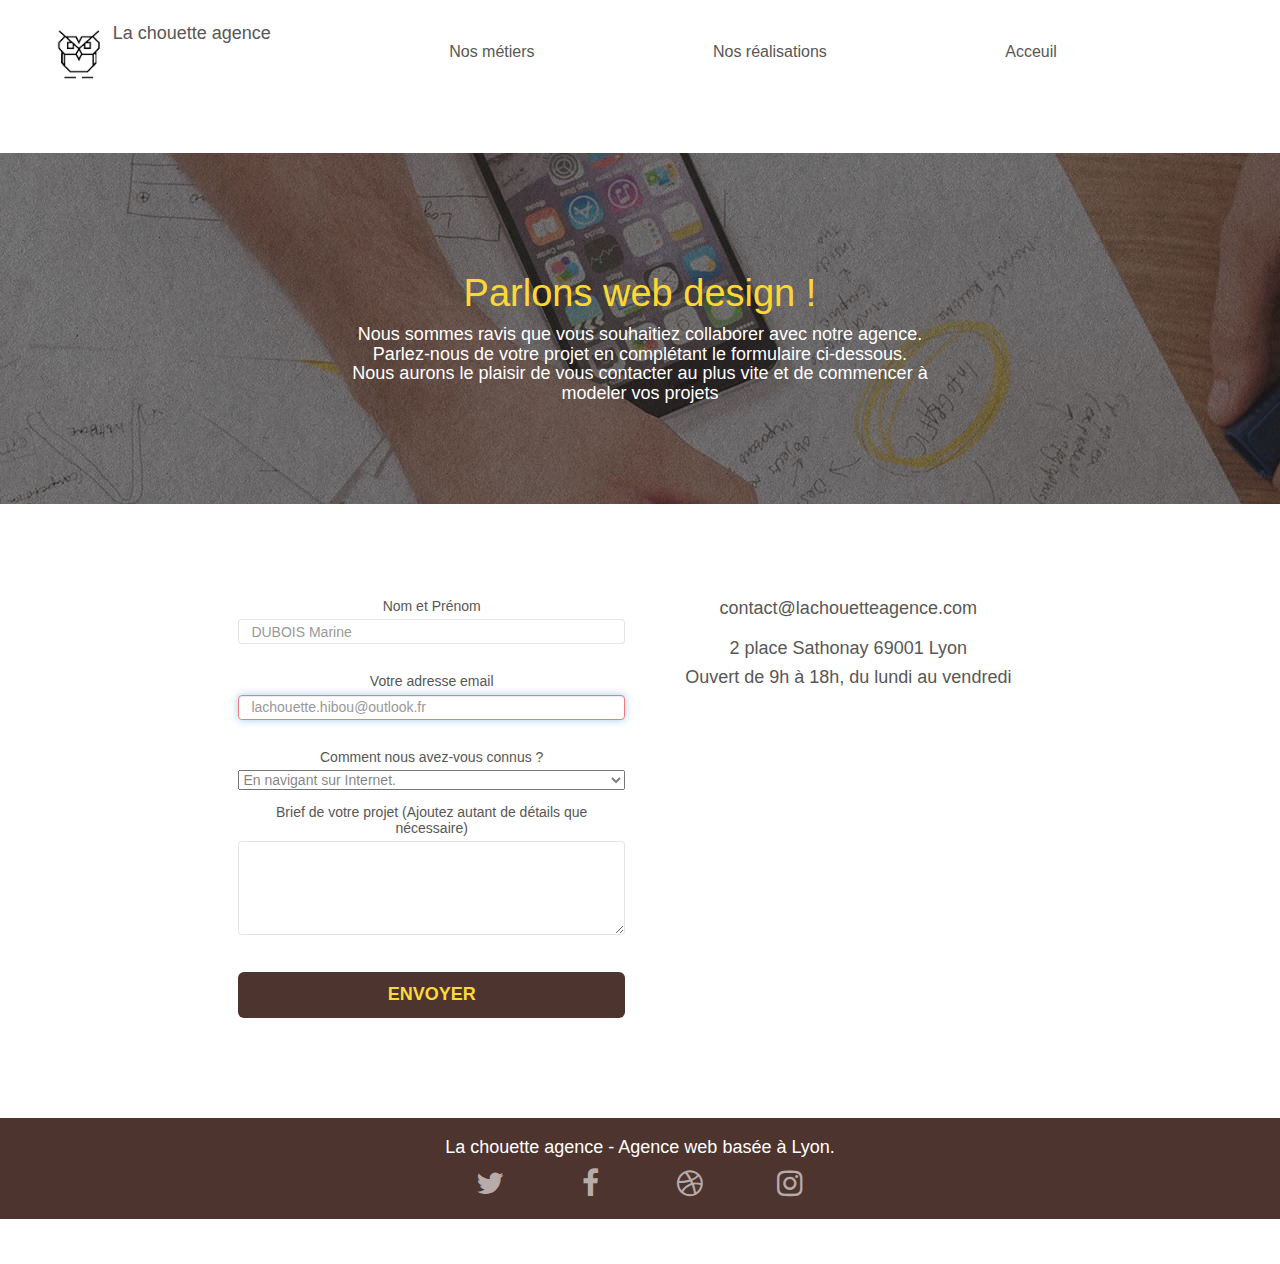
==== commit 9992b55d: "modif de mon input en utilisant un speudo élément focus invalid color red et valid pour green; wave " ====
--- a/page2.html
+++ b/page2.html
@@ -9,7 +9,7 @@
 	<meta name="viewport" content="width=device-width, initial-scale=1.0, viewport-fit=cover">
 	<link rel="shortcut icon" type="image/png" href="favicon.jpg">
 	<link rel="stylesheet" type="text/css" href="./css/bootstrap.css">
-	<link rel="stylesheet" type="text/css" href="style.css">
+	<link rel="stylesheet" type="text/css" href="style.min.css">
 
 	<link rel="stylesheet" type="text/css" href="./css/font-awesome.css">
 	<link rel="stylesheet" type="text/css" href="./css/et-line.css">
@@ -19,10 +19,16 @@
 
 
 	<script src="./js/jquery-2.1.0.min.js"></script>
-	<script src="./js/bootstrap.min.js"></script>
-	<script src="./js/blocs.min.js"></script>
+	<!-- <script src="./js/bootstrap.min.js"></script> -->
+	<!-- <script src="./js/blocs.min.js"></script> -->
+	
+	<script src="./js/bootstrap.js"></script>
+	<script src="./js/blocs.js"></script>
+	<script src="./js/jquery.touchSwipe.js" defer></script>
 	<script src="./js/jqBootstrapValidation.js"></script>
 	<script src="./js/formHandler.js"></script>
+	<script src="./js/gmaps.js"></script>
+	
 	<title>Contactez-nous | Entreprise web design Lyon</title>
 
 
@@ -58,10 +64,10 @@
 					<div class="collapse navbar-collapse navbar-1 special-dropdown-nav">
 						<ul class="site-navigation nav navbar-nav">
 							<li>
-								<a href="index.html#bloc-2-services" title="Nos métiers">Nos métiers</a>
+								<a aria-label="lien vers nos métiers dans la page d'acceuil" href="index.html#bloc-2-services" title="les métiers">Nos métiers</a>
 							</li>
 							<li>
-								<a href="index.html#bloc-4-portfolio" title="Nos réalisations">Nos réalisations</a>
+								<a aria-label="lien vers nos réalisations dans la page d'acceuil" href="index.html#bloc-4-portfolio" title="les réalisations">Nos réalisations</a>
 							</li>
 							<li>
 								<a href="index.html" title="La page de contact">Acceuil</a>
@@ -77,7 +83,7 @@
 		<section class="bloc bgc-dark-slate-blue bg-banniere d-bloc bg-t-edge bloc-bg-texture texture-paper b-parallax"
 			id="bloc-6">
 			<!--change contrast-->
-			<article class="container bloc-lg">
+			<div class="container bloc-lg">
 				<div class="row">
 					<div class="col-sm-12">
 						<h1 class="text-center hero-bloc-text tc-white">
@@ -90,13 +96,13 @@
 						</p>
 					</div>
 				</div>
-			</article>
+			</div>
 		</section>
 		<!-- bloc-6 END -->
 
 		<!-- bloc-7 -->
-		<section class="bloc bgc-white l-bloc" id="bloc-7">
-			<article class="container bloc-md">
+		<aside class="bloc bgc-white l-bloc" id="bloc-7">
+			<div class="container bloc-md">
 
 				<div class="row">
 
@@ -106,20 +112,19 @@
 							<!--up formulaire for action -->
 							<form method="post" action="includes/form_1.php" id="form_1" novalidate="">
 								<div class="form-group">
-									<label for="name">Nom</label>
-									<input id="name" name="name" class="form-control" type="text">
+									<label for="name">Nom et Prénom</label>
+									<input id="name" name="name" class="modif form-control" type="text" placeholder="DUBOIS Marine" required>
 									<div class="help-block"></div>
 								</div>
 								<div class="form-group">
 									<label for="email">
-										Adresse email
+										Votre adresse email
 									</label>
-									<input id="email" name="email" class="form-control" type="email" required=""
-										autofocus="" aria-invalid="false">
+									<input id="email" name="email" class="modif form-control" type="email" autofocus="" aria-invalid="false" placeholder="lachouette.hibou@outlook.fr" required>
 									<div class="help-block"></div>
 								</div>
 								<div class="form-group">
-									<label for="info"> Comment nous avez-vous connus ?</label>
+									<label for="info" required> Comment nous avez-vous connus ?</label>
 									<select name="info" id="info">
 										<option value="connaissance">Part une connaissance.</option>
 										<option value="web" selected="">En navigant sur Internet.</option>
@@ -128,11 +133,11 @@
 
 								</div>
 								<div class="form-group">
-									<label for="message">
+									<label for="message" required>
 										Brief de votre projet (Ajoutez autant de détails que nécessaire)<br>
 									</label>
 									<textarea id="message" name="message" class="form-control" minlength="10" rows="4"
-										cols="50" required="">										</textarea>
+										cols="50" required>													</textarea>
 									<div class="help-block"></div>
 								</div>
 								<input class="bloc-button btn btn-lg btn-block cta-hero btn-atomic-tangerine"
@@ -152,8 +157,8 @@
 						</div>
 					</div>
 				</div>
-			</article>
-		</section>
+			</div>
+		</aside>
 		<!-- bloc-7 END -->
 
 		<!-- ScrollToTop Button -->
@@ -173,25 +178,25 @@
 						<div class="row row-no-gutters social">
 							<div class="col-sm-3">
 								<div class="text-center">
-									<a class="social" href="https://twitter.com/?lang=fr"><span
+									<a aria-label="lien vers le site twitter" class="social" href="https://twitter.com/?lang=fr"><span
 											class="fa fa-twitter icon-md"></span></a>
 								</div>
 							</div>
 							<div class="col-sm-3">
 								<div class="text-center">
-									<a class="social" href="https://www.facebook.com/"><span
+									<a aria-label="lien vers le site facebook" class="social" href="https://www.facebook.com/"><span
 											class="fa fa-facebook icon-md"></span></a>
 								</div>
 							</div>
 							<div class="col-sm-3">
 								<div class="text-center">
-									<a class="social" href="https://dribbble.com/"><span
+									<a aria-label="lien vers le site dribble" class="social" href="https://dribbble.com/"><span
 											class="fa fa-dribbble icon-md"></span></a>
 								</div>
 							</div>
 							<div class="col-sm-3">
 								<div class="text-center">
-									<a class="social" href="https://www.instagram.com/?hl=fr"><span
+									<a aria-label="lien vers le site instagram"  class="social" href="https://www.instagram.com/?hl=fr"><span
 											class="fa fa-instagram icon-md"></span></a>
 								</div>
 							</div>
--- a/style.min.css
+++ b/style.min.css
@@ -0,0 +1 @@
+body{margin:0;padding:0;background:#fff;overflow-x:hidden;-webkit-font-smoothing:antialiased;-moz-osx-font-smoothing:grayscale}.img_font{background-image:url(img/image-de-presentation.jpg)}.chouette1{font-family:'Viaoda Libre',cursive;display:flex}a,button{-webkit-transition:all .3s ease-in-out;transition:all .3s ease-in-out;outline:0!important;text-decoration:none}a:hover{text-decoration:none;cursor:pointer}#page-loading-blocs-notifaction{position:fixed;top:0;bottom:0;width:100%;z-index:100000;background:#fff url(img/pageload-spinner.gif) no-repeat center center}.bloc{margin-bottom:45px;width:100%;clear:both;background:50% 50% no-repeat;padding:0 50px;background-size:cover;position:relative}.bloc .container{padding-left:0;padding-right:0}.bloc-lg{padding:100px 50px}.bloc-md{padding:50px;margin:auto;text-align:center;display:-webkit-box;display:-ms-flexbox;display:flex;-webkit-box-align:center;-ms-flex-align:center;align-items:center;-webkit-box-pack:center;-ms-flex-pack:center;justify-content:center;width:100%}.bloc-sm{padding:20px 50px}.bg-b-edge,.bg-bl-edge,.bg-br-edge,.bg-center,.bg-l-edge,.bg-r-edge,.bg-repeat,.bg-t-edge,.bg-tl-edge,.bg-tr-edge{background-size:auto!important}.bg-repeat{background:repeat}.bg-t-edge{background:top no-repeat}.bloc-bg-texture::before{content:"";background-size:2px 2px;position:absolute;top:0;bottom:0;left:0;right:0}.texture-paper::before{background:url(img/texture-paper.png);background-size:280px 280px}.b-parallax{background-attachment:fixed}.d-bloc{color:rgba(255,255,255,.7)}.d-bloc button:hover{color:rgba(255,255,255,.7)}.d-bloc .icon-round,.d-bloc .icon-rounded,.d-bloc .icon-semi-rounded-a,.d-bloc .icon-semi-rounded-b,.d-bloc .icon-square{border-color:rgba(255,255,255,.9)}.d-bloc .divider-h span{border-color:rgba(255,255,255,.2)}.d-bloc .a-btn,.d-bloc .navbar a,.d-bloc .navbar-brand,.d-bloc a .icon-lg,.d-bloc a .icon-md,.d-bloc a .icon-sm,.d-bloc a .icon-xl,.d-bloc h1 a,.d-bloc h2 a,.d-bloc h3 a,.d-bloc h4 a,.d-bloc h5 a,.d-bloc h6 a,.d-bloc p a{color:rgba(255,255,255,.6)}.d-bloc .a-btn:hover,.d-bloc .navbar a:hover,.d-bloc .navbar-brand:hover,.d-bloc a:hover .icon-lg,.d-bloc a:hover .icon-md,.d-bloc a:hover .icon-sm,.d-bloc a:hover .icon-xl,.d-bloc h1 a:hover,.d-bloc h2 a:hover,.d-bloc h3 a:hover,.d-bloc h4 a:hover,.d-bloc h5 a:hover,.d-bloc h6 a:hover,.d-bloc p a:hover{color:#fff}.d-bloc .navbar-toggle .icon-bar{background:#fff}.d-bloc .btn-wire,.d-bloc .btn-wire:hover{color:#fff;border-color:#fff}.d-bloc .panel{color:rgba(0,0,0,.5)}.d-bloc .panel button:hover{color:rgba(0,0,0,.7)}.d-bloc .panel icon{border-color:rgba(0,0,0,.7)}.d-bloc .panel .divider-h span{border-color:rgba(0,0,0,.1)}.d-bloc .panel .a-btn{color:rgba(0,0,0,.6)}.d-bloc .panel .a-btn:hover{color:#000}.d-bloc .panel .btn-wire,.d-bloc .panel .btn-wire:hover{color:rgba(0,0,0,.7);border-color:rgba(0,0,0,.3)}.d-bloc .panel,.l-bloc{color:rgba(0,0,0,.5)}.d-bloc .panel button:hover,.l-bloc button:hover{color:rgba(0,0,0,.7)}.l-bloc .icon-round,.l-bloc .icon-rounded,.l-bloc .icon-semi-rounded-a,.l-bloc .icon-semi-rounded-b,.l-bloc .icon-square{border-color:rgba(0,0,0,.7)}.d-bloc .panel .divider-h span,.l-bloc .divider-h span{border-color:rgba(0,0,0,.1)}.d-bloc .panel .a-btn,.l-bloc .a-btn,.l-bloc .navbar a,.l-bloc .navbar-brand,.l-bloc a .icon-lg,.l-bloc a .icon-md,.l-bloc a .icon-sm,.l-bloc a .icon-xl,.l-bloc h1 a,.l-bloc h2 a,.l-bloc h3 a,.l-bloc h4 a,.l-bloc h5 a,.l-bloc h6 a,.l-bloc p a{color:rgba(0,0,0,.6)}.d-bloc .panel .a-btn:hover,.l-bloc .a-btn:hover,.l-bloc .navbar a:hover,.l-bloc .navbar-brand:hover,.l-bloc a:hover .icon-lg,.l-bloc a:hover .icon-md,.l-bloc a:hover .icon-sm,.l-bloc a:hover .icon-xl,.l-bloc h1 a:hover,.l-bloc h2 a:hover,.l-bloc h3 a:hover,.l-bloc h4 a:hover,.l-bloc h5 a:hover,.l-bloc h6 a:hover,.l-bloc p a:hover{color:#000}.l-bloc .navbar-toggle .icon-bar{color:rgba(0,0,0,.6)}.d-bloc .panel .btn-wire,.d-bloc .panel .btn-wire:hover,.l-bloc .btn-wire,.l-bloc .btn-wire:hover{color:rgba(0,0,0,.7);border-color:rgba(0,0,0,.3)}.voffset{margin-top:30px}.voffset-lg{margin-top:80px}.row-no-gutters{margin-right:0;margin-left:0}.row.row-no-gutters>[class*=" col-"],.row.row-no-gutters>[class^=col-]{padding-right:0;padding-left:0}#bloc-1-hero h1{font-size:32px}.navbar{margin-bottom:0;z-index:1}.navbar-brand{height:auto;padding:3px 15px;font-size:25px;font-weight:400;font-weight:600;line-height:44px}.navbar-brand img{max-height:200px;margin:0 5px 0 0;display:inline}.navbar-brand img[src$=svg]{min-width:100px}.nav-center .navbar-brand img{margin:0}.navbar .nav{display:-webkit-box;display:-ms-flexbox;display:flex;max-width:80%;float:inherit;-webkit-box-pack:justify;-ms-flex-pack:justify;justify-content:space-between;padding-top:2px}.nav>li{float:left;margin-top:4px;font-size:16px}.navbar-nav .open .dropdown-menu>li>a{text-align:inherit}.nav>li a:focus,.nav>li a:hover{background:0 0}.navbar-toggle{margin:10px 10px 0 0;border:0;top:0}.navbar-toggle:hover{background:0 0!important}.navbar-toggle .icon-bar{background-color:rgba(0,0,0,.5);width:26px}.nav-invert .navbar-brand,.nav-invert .navbar-header{float:right;position:relative;z-index:2}@media (min-width:768px){.nav>li .dropdown-menu a,.nav>li .dropdown-menu a:hover{color:#484848}.nav-invert{left:0;right:0}.nav-center{text-align:center}.nav-center .navbar-header{width:100%}.nav-center .nav>li,.nav-center .navbar-brand,.nav-center .navbar-header{float:none;display:inline-block}.nav-center{position:relative;width:100%;right:0;margin-right:0;margin-top:20px}.nav-center.mini-nav .navbar-toggle{float:none;margin:10px auto 0}}.nav>li>.dropdown a{background:0 0!important;display:block;padding:14px 15px}nav .caret{margin:0 5px}.dropdown-menu .dropdown-menu{top:-8px;left:100%}.dropdown-menu .dropmenu-flow-right{top:100%;left:0;margin-left:-1px;border-top-left-radius:0;border-top-right-radius:0}.dropdown-menu .dropdown span{border:4px solid #000;border-top-color:transparent;border-right-color:transparent;border-bottom-color:transparent;margin:6px -5px 0 0!important;float:right}.mg-md{margin-top:10px;margin-bottom:20px}.mg-lg{margin-top:10px;margin-bottom:40px}.btn{margin:0 5px 5px 0}.btn.pull-right{margin:0 0 5px 5px}.btn-d,.btn-d:focus,.btn-d:hover{color:#fff;background:rgba(0,0,0,.3)}button{outline:0!important}.btn-rd{border-radius:40px}.btn-clean{border:1px solid rgba(0,0,0,.08);border-bottom-color:rgba(0,0,0,.1);text-shadow:0 1px 0 rgba(0,0,1,.1);-webkit-box-shadow:0 1px 3px rgba(0,0,1,.25),inset 0 1px 0 0 rgba(255,255,255,.15);box-shadow:0 1px 3px rgba(0,0,1,.25),inset 0 1px 0 0 rgba(255,255,255,.15)}.icon-md{font-size:30px!important}.icon-lg{font-size:60px!important}.sm-shadow{text-shadow:0 1px 2px rgba(0,0,0,.3)}.panel-sq,.panel-sq .panel-footer,.panel-sq .panel-heading{border-radius:0}.panel-rd{border-radius:30px}.panel-rd .panel-heading{border-radius:29px 29px 0 0}.panel-rd .panel-footer{border-radius:0 0 29px 29px}.form-control{display:block;width:100%;height:25px;padding:6px 12px;font-size:14px;line-height:1.42857143;color:#555;background-color:#fff;background-image:none;border:1px solid #ccc;border-radius:4px;border-color:rgba(0,0,0,.1);-webkit-box-shadow:none;box-shadow:none}#message{height:auto}.scrollToTop{width:40px;height:40px;position:fixed;bottom:20px;right:20px;opacity:0;z-index:500;-webkit-transition:all .3s ease-in-out;transition:all .3s ease-in-out}.scrollToTop span{margin-top:6px}.showScrollTop{font-size:14px;opacity:1}a[data-lightbox]{position:relative;display:block;text-align:center}a[data-lightbox]:hover::before{content:"+";font-family:HelveticaNeue-Light,"Helvetica Neue Light","Helvetica Neue",Helvetica,Arial;font-size:32px;width:50px;height:50px;margin-left:-25px;border-radius:50%;background:rgba(0,0,0,.6);color:#fff;font-weight:100;z-index:1;position:absolute;top:50%;transform:translateY(-50%);-webkit-transform:translateY(-50%)}a[data-lightbox]:hover img{opacity:.6;-webkit-animation-fill-mode:none;animation-fill-mode:none}#lightbox-modal{display:-webkit-box;display:-ms-flexbox;display:flex;-webkit-box-align:center;-ms-flex-align:center;align-items:center}#lightbox-modal .modal-dialog{width:90%;max-width:900px;margin:0 auto 0}#lightbox-modal .modal-dialog img{max-height:90vh;margin:0 auto}.lightbox-caption{padding:20px;color:#fff;background:rgba(0,0,0,.5);position:absolute;left:15px;right:15px;bottom:5px}.close-lightbox{color:#fff;font-size:30px;position:absolute;top:20px;right:20px;z-index:20;background:rgba(0,0,0,.5);border:none;line-height:30px;padding:0 9px 5px;opacity:.3}.close-lightbox:hover,.next-lightbox:hover,.prev-lightbox:hover{opacity:1;color:#fff}.next-lightbox,.prev-lightbox{font-size:20px;color:rgba(255,255,255,.9);background:rgba(0,0,0,.5);-webkit-transition:all .2s ease-in-out;transition:all .2s ease-in-out;position:absolute;top:45%;z-index:1;opacity:.4}.next-lightbox{padding:6px 8px 1px 13px;right:25px}.prev-lightbox{padding:6px 13px 1px 10px;left:25px}.snapshot-lb .modal-body{padding-bottom:45px}.snapshot-lb .lightbox-caption{padding:0;color:rgba(0,0,0,.5);background:0 0}.btn,a,h1,h2,h3,h4,h5,h6,label,p{font-family:helvetica;font-weight:500;line-height:1.1;color:#575757!important}.text-center{text-align:center}.hero-bloc-text{font-size:38px}blockquote{font-size:20px;color:#575757;font-style:italic;margin:30px auto 3px auto}.hero-bloc-text-sub{font-size:36px}.statement-bloc-text{line-height:26px;font-style:italic;font-size:20px;text-align:center;font-weight:lighter;max-width:520px;margin:auto auto auto auto}p{font-size:18px;font-weight:400}.tight-width-whitespace{max-width:600px;margin:auto auto auto auto;color:#fff!important}.h1{font-size:20px;font-family:"Open Sans"}.cta-hero{margin-top:22px;color:#fff!important;text-transform:uppercase;padding:12px 28px 12px 28px;font-size:16px;font-weight:700}.social{max-width:400px;margin:auto}h2{font-size:22px;line-height:1.4em}h3{font-size:15px;text-transform:uppercase;font-weight:700;color:#333!important}.med-width-whitespace{max-width:800px;margin:auto auto auto auto;-webkit-box-shadow:0 0 0 #000;box-shadow:0 0 0 #000}h1{color:#333!important}h4{color:#333!important}.icons{margin-bottom:14px;margin-top:24px}.white{color:#fff!important}.portfolio-thumb{margin-bottom:24px}.portfolio-row{margin-bottom:44px;margin-top:50px}.avatar{-webkit-box-shadow:0 4px 9px rgba(0,0,0,.3);box-shadow:0 4px 9px rgba(0,0,0,.3)}.black-background{background-color:rgba(165,147,99,.7);padding:40px 40px 40px 40px}.bold-link{font-weight:900;text-decoration:underline!important}.bgc-white{background-color:#fff}.bgc-dark-slate-blue{background-color:#364577}.bgc-atomic-tangerine{background-color:#4e342e}.tc-white{color:#fdd835!important}.btn-atomic-tangerine{width:275px;margin-top:22px;background:#4e342e!important;color:#fdd839!important;font-size:1.8rem;cursor:pointer}.btn-atomic-tangerine:hover{background:#4e342e!important;color:#fdd839!important;opacity:.5}.ltc-white{color:#fff!important}.ltc-white:hover{color:#ccc!important}.ltc-atomic-tangerine{color:#f3976c!important}.ltc-atomic-tangerine:hover{color:#c27956!important}.icon-dark-slate-blue{color:#364577!important;border-color:#364577!important}.bg-dots-bg{background-image:url(img/dots-bg.png)}.bg-lines-h2-bg{background-image:url(img/lines-h2-bg.png)}.bg-banniere{background-image:url(img/la-chouette-agence-banniere.jpg)}.bg-presentation{background-image:url(img/image-de-presentation.bmp)}.form-group{margin-bottom:15px;display:-webkit-box;display:-ms-flexbox;display:flex;-webkit-box-orient:vertical;-webkit-box-direction:normal;-ms-flex-direction:column;flex-direction:column}.modif:focus:invalid{border-color:#f17b7b;transition:.5s}.modif:focus:valid{border-color:#47d34e}@media (max-width:1024px){.bloc{padding-left:20px;padding-right:20px}.bloc-tile-2.full-width-bloc .container,.bloc-tile-3.full-width-bloc .container,.bloc-tile-4.full-width-bloc .container,.bloc.full-width-bloc{padding-left:0;padding-right:0}}@media (max-width:992px) and (min-width:768px){.navbar .nav{max-width:80%}.nav-center.navbar .nav{max-width:100%}}@media only screen and (min-width:768px) and (max-width:1024px) and (orientation:landscape){.b-parallax{background-attachment:scroll}}@media only screen and (min-width:1024px) and (max-width:1366px) and (-webkit-min-device-pixel-ratio:1.5){.b-parallax{background-attachment:scroll}}@media (max-width:991px){.container{width:100%}.b-parallax{background-attachment:scroll}#hero-bloc,.page-container{overflow-x:hidden;position:relative}.bloc{padding-left:0;padding-right:0}.bloc-group,.bloc-group .bloc{display:block;width:100%}.bloc-fill-screen .fill-bloc-bottom-edge,.bloc-fill-screen .fill-bloc-top-edge{padding:0 20px;padding-left:0;padding-right:0}}@media (max-width:767px){.page-container{overflow-x:hidden;position:relative}#disqus_thread,h1,h2,h3,h4,h5,h6,p{padding-left:10px!important;padding-right:10px!important}.bloc-mob-center-text{text-align:center}.b-parallax{background-attachment:scroll}.navbar.row{margin-left:0;margin-right:0}.nav1{display:flex;justify-content:space-around}.col-lg-1,.col-lg-10,.col-lg-11,.col-lg-12,.col-lg-2,.col-lg-3,.col-lg-4,.col-lg-5,.col-lg-6,.col-lg-7,.col-lg-8,.col-lg-9,.col-md-1,.col-md-10,.col-md-11,.col-md-12,.col-md-2,.col-md-3,.col-md-4,.col-md-5,.col-md-6,.col-md-7,.col-md-8,.col-md-9,.col-sm-1,.col-sm-10,.col-sm-11,.col-sm-12,.col-sm-2,.col-sm-3,.col-sm-4,.col-sm-5,.col-sm-6,.col-sm-7,.col-sm-8,.col-sm-9,.col-xs-1,.col-xs-10,.col-xs-11,.col-xs-12,.col-xs-2,.col-xs-3,.col-xs-4,.col-xs-5,.col-xs-6,.col-xs-7,.col-xs-8,.col-xs-9{position:relative;min-height:1px;padding-right:15px;padding-left:15px}.d-bloc .panel,.l-bloc{color:rgba(0,0,0,.5)}.nav>li:hover{background:rgba(0,0,0,.08)}.dropdown .dropdown a .caret{float:none;margin:5px 0 0 10px!important;border:4px solid #000;border-bottom-color:transparent;border-right-color:transparent;border-left-color:transparent}#hero-bloc .navbar .nav{background:rgba(0,0,0,.8)}#hero-bloc .navbar .nav a{color:rgba(255,255,255,.6)}.hero{padding:50px 0}.hero-nav{left:-1px;right:-1px}.navbar-brand img{max-height:40px;width:auto}.bloc{padding-left:0;padding-right:0}.bloc-lg,.bloc-xl,.bloc-xxl{padding:40px 0}.bloc-md,.bloc-sm{padding-left:0;padding-right:0}.bloc-fill-screen .fill-bloc-bottom-edge,.bloc-fill-screen .fill-bloc-top-edge,.bloc-tile-2 .container,.bloc-tile-3 .container,.bloc-tile-4 .container{padding-left:0;padding-right:0}.a-block{padding:0 10px}.btn-dwn{display:none}.voffset{margin-top:5px}.voffset-md{margin-top:20px}.voffset-lg{margin-top:30px}form{padding:5px}.close-lightbox{display:inline-block}.blocsapp-device-iphone5{background-size:216px 425px;padding-top:60px;width:216px;height:425px}.blocsapp-device-iphone5 img{width:180px;height:320px}#bloc-4-portfolio img{margin:auto;margin:auto;display:block;max-width:55%;height:auto}.bloc-md,.bloc-sm{padding-left:0;padding-right:0}.social{display:-webkit-box;display:-ms-flexbox;display:flex;-webkit-box-pack:center;-ms-flex-pack:center;justify-content:center;width:80px}}@media (max-width:400px){.bloc{padding-left:0;padding-right:0}.text-center{font-size:13px}}@media (max-width:400px) and (max-width:545px){blockquote{font-size:18px}}